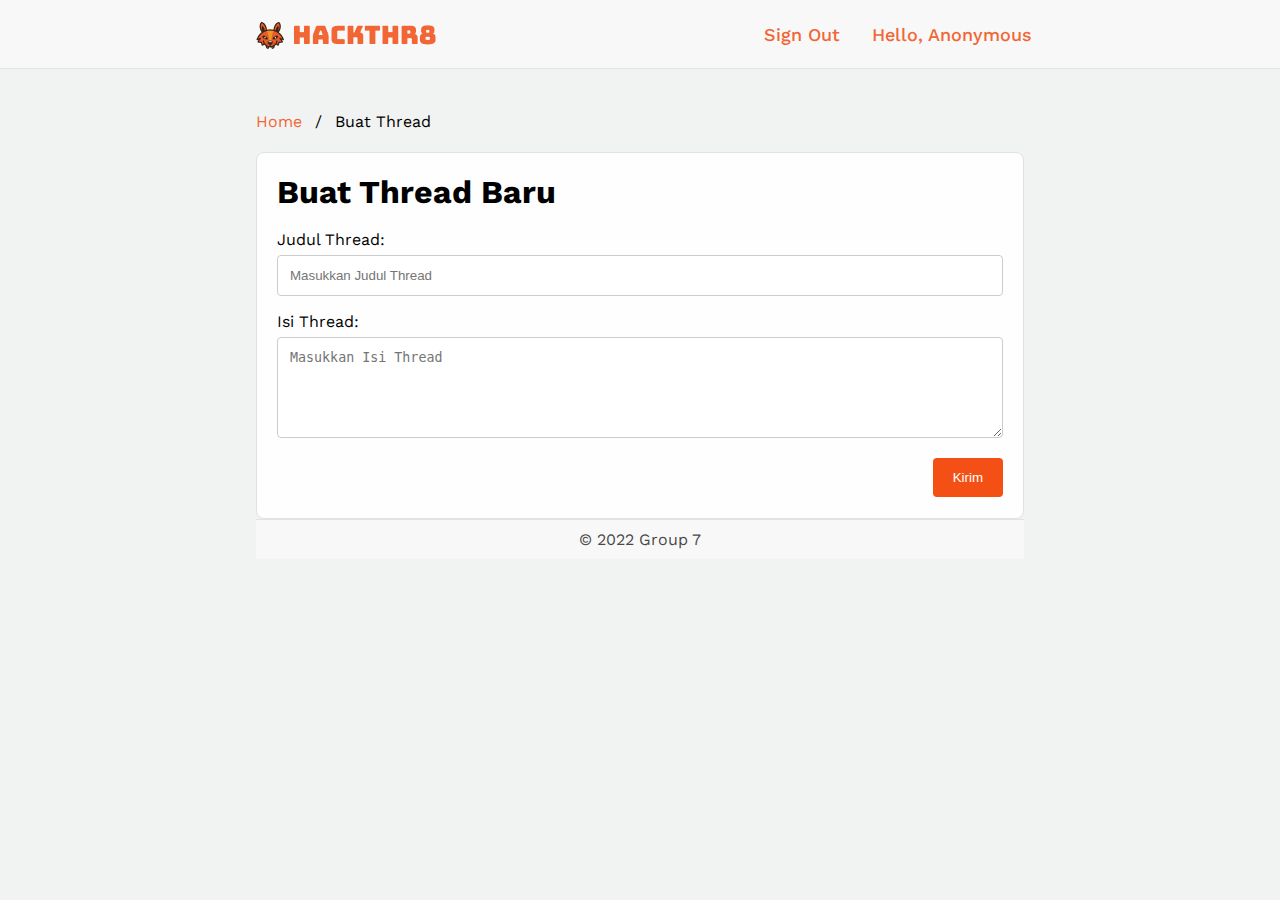
==== create-thread.html @ c38bb2e5 "first commit" ====
<!DOCTYPE html>
<html lang="en">

<head>
    <meta charset="UTF-8" />
    <meta http-equiv="X-UA-Compatible" content="IE=edge" />
    <meta name="viewport" content="width=device-width, initial-scale=1.0" />
    <link rel="stylesheet" href="style.css" />
    <link rel="preconnect" href="https://fonts.googleapis.com" />
    <link rel="preconnect" href="https://fonts.gstatic.com" crossorigin />
    <link
        href="https://fonts.googleapis.com/css2?family=Work+Sans:ital,wght@0,300;0,400;0,600;1,300;1,400;1,600&display=swap"
        rel="stylesheet" />
    <link rel="stylesheet" href="https://fonts.googleapis.com/icon?family=Material+Icons">
    <title>Buat Thread Baru</title>
</head>

<body>
    <!-- Navbar -->
    <nav class="navbar">
        <!-- Logo -->
        <div class="logo"><a href="/home.html"><img src="./images/hackthr8-logo.png" alt=""></a></div>
        <ul class="nav-links">
            <!-- Navigation Menu -->
            <div class="menu">
                <li id="nav-sign-out"><a href="/login.html">Sign Out</a></li>
                <!-- <li class="user-menu">-->
                <a href="/">Hello, Anonymous</a>
                <!-- Dropdown -->
                <ul class="dropdown">
                    <li id="nav-profile"><a href="/">Profile</a></li>

                </ul>
                </li>
            </div>
        </ul>
        </ul>
        </div>
    </nav>
    <!-- End of Navbar -->
    <!-- Content-->
    <div class="container">
        <ul class="breadcrumb">
            <li><a href="/home.html">Home</a></li>
            <li>Buat Thread</li>
        </ul>

        <div class="form-container">
            <h1>Buat Thread Baru</h1>
            <br>
            <form action="/thread" method="post">
                <section>
                    <label for="new-title">Judul Thread:</label>
                    <input type="text" placeholder="Masukkan Judul Thread" name="title">
                </section>
                <section>
                    <label for="tambah-isi-thread">Isi Thread:</label>
                    <br>
                    <textarea name="create-isi-thread" id="create-isi-thread" placeholder="Masukkan Isi Thread"
                        id="update-isi-thread" cols="30" rows="5"></textarea>
                </section>
                <input id='submit-create-thread' type="submit" style="float:right" value="Kirim"></input>
            </form>
        </div>

        <footer>
            <p class="text-center">&copy; 2022 Group 7</p>
        </footer>

</body>

</html>
---- style.css ----
/* Reset CSS */
* {
  margin: 0;
  padding: 0;
  box-sizing: border-box;
}

body {
  background-color: #f1f2f2;
  font-family: "Work Sans", sans-serif;
  font-size: 16px;
}

/* Navbar */

nav {
  position: fixed;
  overflow: hidden;
  top: 0;
  width: 100%;
}

.navbar {
  display: flex;
  align-items: center;
  justify-content: space-between;
  padding-top: 10px;
  padding-bottom: 10px;
  background-color: #f8f8f8;
  color: #f16634;
  border-bottom: 1px solid #e2e2e2;
}

.logo {
  font-size: 28px;
  margin-left: 20%;
  font-weight: bold;
}

.logo {
  margin-top: 10px;
}

.nav-links {
  margin-right: 19.4%;
}

.nav-links a {
  color: #f16634;
  font-weight: 500;
}

.menu {
  display: flex;
  gap: 1em;
  font-size: 18px;
}

.menu a {
  text-decoration: none;
}
.menu li {
  list-style: none;
  padding: 5px 14px;
}

.user-menu {
  position: relative;
  overflow: hidden;
}
li.user-menu {
  border: none;
  outline: none;
  color: white;
  padding: 14px 16px;
  background-color: inherit;
}
.dropdown {
  background-color: #f8f8f8;
  position: absolute;
  display: none;
  border-radius: 8px;
  top: 35px;
  min-width: 160px;
  box-shadow: 0px 8px 16px 0px rgba(0, 0, 0, 0.2);
  z-index: 999;
  overflow: hidden;
}
.dropdown li + li {
  margin-top: 10px;
}
.dropdown li {
  /* padding: 0.5em 1em; */
  width: 8em;
  text-align: left;
  margin-top: 10px;
  padding: 12px 16px;
  display: block;
}
/* .dropdown li:hover {
  background-color: #4c9e9e;
} */
.menu:hover,
.user-menu:hover .dropdown {
  display: block;
}
.column {
  float: left;
  width: 50%;
  padding-bottom: 21px;
  padding-top: 64px;
}

/* Clear floats after the columns */
.row:after {
  content: "";
  display: table;
  clear: both;
}
.column-thread-info {
  float: left;
  width: 50%;
}

/* Clear floats after the columns */
.row-thread-info:after {
  content: "";
  display: table;
  clear: both;
  width: 70%;
}
.left {
  width: 25%;
}

.right {
  width: 75%;
}
/* End of Navbar */

/* Content Thread Home*/
.container {
  width: 60%;
  margin: 48px auto;
  height: 100%;
}

.heading {
  margin-bottom: 10px;
  margin-top: 10px;
}

.thread-card {
  width: 100%;
  height: 100%;
  background-color: #f8f8f8;
  border: 1px solid #e2e2e2;
  border-radius: 10px;
  margin-bottom: 10px;
}

.thread-title {
  padding: 21px 21px 0px 21px;
}

.thread-title h2 a {
  text-decoration: none;
  color: #232323;
}

.thread-description {
  padding: 21px 21px 0px 21px;
  color: #3b3b3b;
}

.thread-info {
  padding: 21px 0px 21px 21px;
}
.thread-starter {
  padding-top: 8px;
}

.detail-thread-card {
  width: 100%;
  height: 100%;
  background-color: #f8f8f8;
  border: 1px solid #e2e2e2;
  border-radius: 10px;
  margin-bottom: 10px;
}

.detail-thread-title {
  padding: 5px 21px 0px 21px;
  font-size: 18px;
}

.detail-thread-description {
  padding: 21px 21px 28px 21px;
  color: #3b3b3b;
}

.detail-thread-info {
  padding: 21px 0px 21px 21px;
}
.detail-thread-starter {
  padding-top: 8px;
}

.button {
  border: none;
  color: white;
  padding: 16px 32px;
  text-align: center;
  text-decoration: none;
  display: inline-block;
  font-size: 16px;
  margin: 4px 2px;
  transition-duration: 0.4s;
  cursor: pointer;
}
.create-thread {
  background-color: #f16634;
  color: white;
  /* border: 2px solid #f16634; */
  border-radius: 8px;
}

.create-thread:hover {
  background-color: #c03604;
  color: white;
}

#button-create-thread a {
  text-decoration: none;
  color: white;
}
/* End of Content Thread */

/* Comment */
.comment-card {
  width: 100%;
  height: 100%;
  background-color: #f8f8f8;
  border: 1px solid #e2e2e2;
  border-radius: 10px;
  margin-bottom: 10px;
}

.comment-description {
  padding: 8px 21px 21px 21px;
  color: #3b3b3b;
}

.comment-info {
  padding: 21px 0px 12px 21px;
}
/* End of Comment */

/* Breadcrumb */

ul.breadcrumb {
  padding: 64px 0 21px 0;
  list-style: none;
}
ul.breadcrumb li {
  display: inline;
  font-size: 16px;
}
ul.breadcrumb li + li:before {
  padding: 8px;
  color: black;
  content: "/\00a0";
}
ul.breadcrumb li a {
  color: #f16634;
  text-decoration: none;
}
ul.breadcrumb li a:hover {
  color: #f45015;
  text-decoration: underline;
}
/* End of Breadcrumb */

/*form*/
input[type="text"],
select,
textarea {
  width: 100%;
  padding: 12px;
  border: 1px solid #ccc;
  border-radius: 4px;
  box-sizing: border-box;
  margin-top: 6px;
  margin-bottom: 16px;
  resize: vertical;
}

input[type="submit"] {
  background-color: #f45015;
  color: white;
  padding: 12px 20px;
  border: none;
  border-radius: 4px;
  cursor: pointer;
}

input[type="submit"]:hover {
  background-color: #98310b;
}

.form-container {
  border-radius: 8px;
  background-color: #fefefe;
  padding: 20px;
  border: 1px solid #e2e2e2;
  padding-bottom: 60px;
}
/* End of Form */

/* Icons */
.fa-solid {
  text-decoration: none;
  color: #9d9d9d;
  padding-left: 16px;
  padding-right: 4px;
}
.fa-solid:hover {
  color: #f45015;
}
#like-button {
  padding-right: 12px;
}

.likes {
  display: flex;
  align-items: center;
}
.likes {
  width: 180px;
  position: relative;
}
.likes p {
  color: #666565;
  padding-right: 16px;
}

#jumlah-likes {
  padding-right: 2px;
}
p#jumlah-likes {
  padding-right: 20px;
}

.likes:before {
  content: "";
  position: absolute;
  left: 0;
}
.likes:before p {
  padding-right: 20px;
}
.menu {
  display: flex;
  align-items: center;
}
/* End of Icons */

/*Footer*/
footer {
  padding-top: 10px;
  padding-bottom: 10px;
  background-color: #f8f8f8;
  color: #494949;
  border-top: 1px solid #e2e2e2;
  width: 100%;
}
.text-center {
  text-align: center;
}
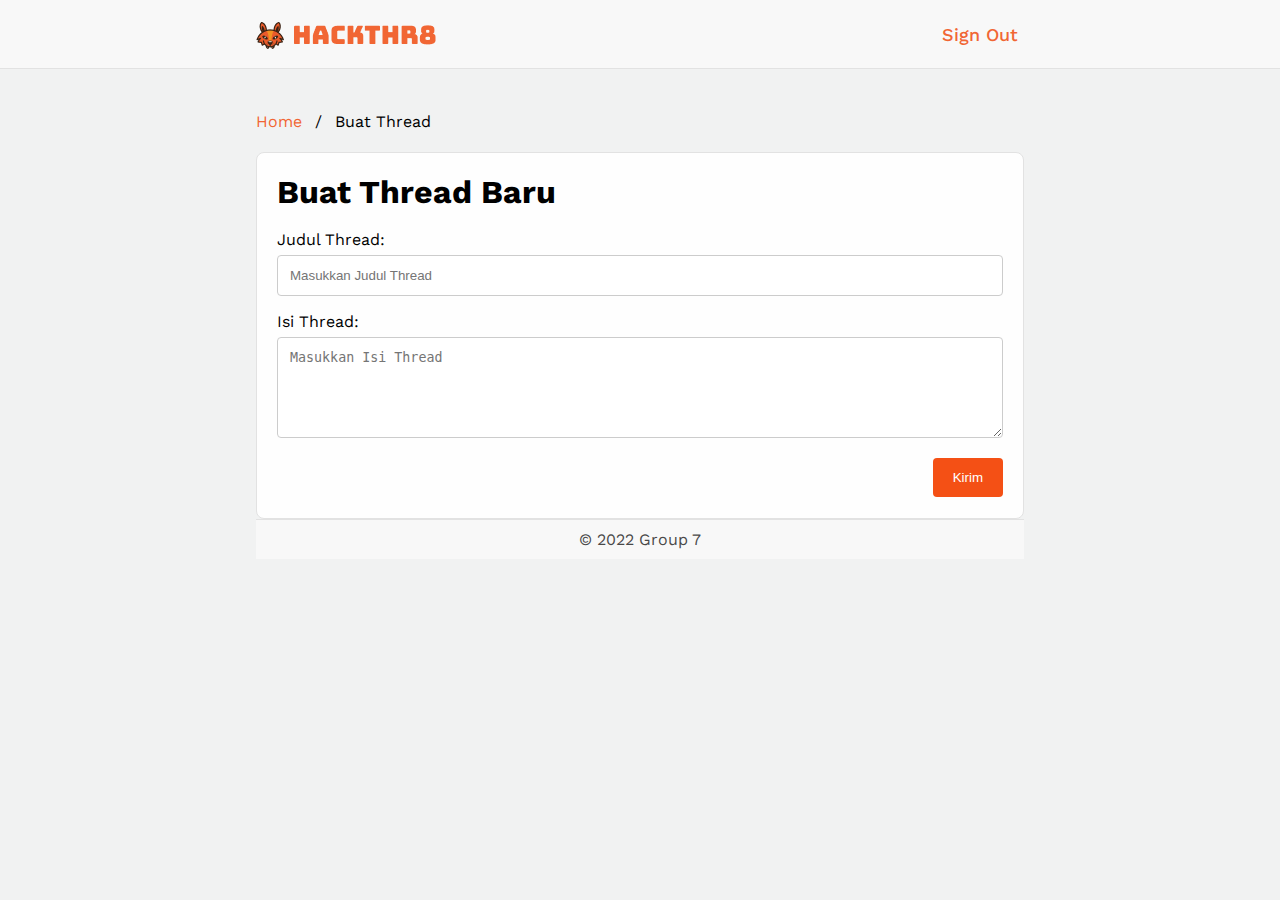
==== commit 40a655c3: "update latest files" ====
--- a/create-thread.html
+++ b/create-thread.html
@@ -23,15 +23,15 @@
         <ul class="nav-links">
             <!-- Navigation Menu -->
             <div class="menu">
-                <li id="nav-sign-out"><a href="/login.html">Sign Out</a></li>
+                <li id="nav-sign-out"><a href="/index.html">Sign Out</a></li>
                 <!-- <li class="user-menu">-->
-                <a href="/">Hello, Anonymous</a>
+                <!-- <a href="/">Hello, Anonymous</a> -->
                 <!-- Dropdown -->
-                <ul class="dropdown">
+                <!-- <ul class="dropdown">
                     <li id="nav-profile"><a href="/">Profile</a></li>
 
-                </ul>
-                </li>
+                </ul> -->
+                <!-- </li> -->
             </div>
         </ul>
         </ul>
